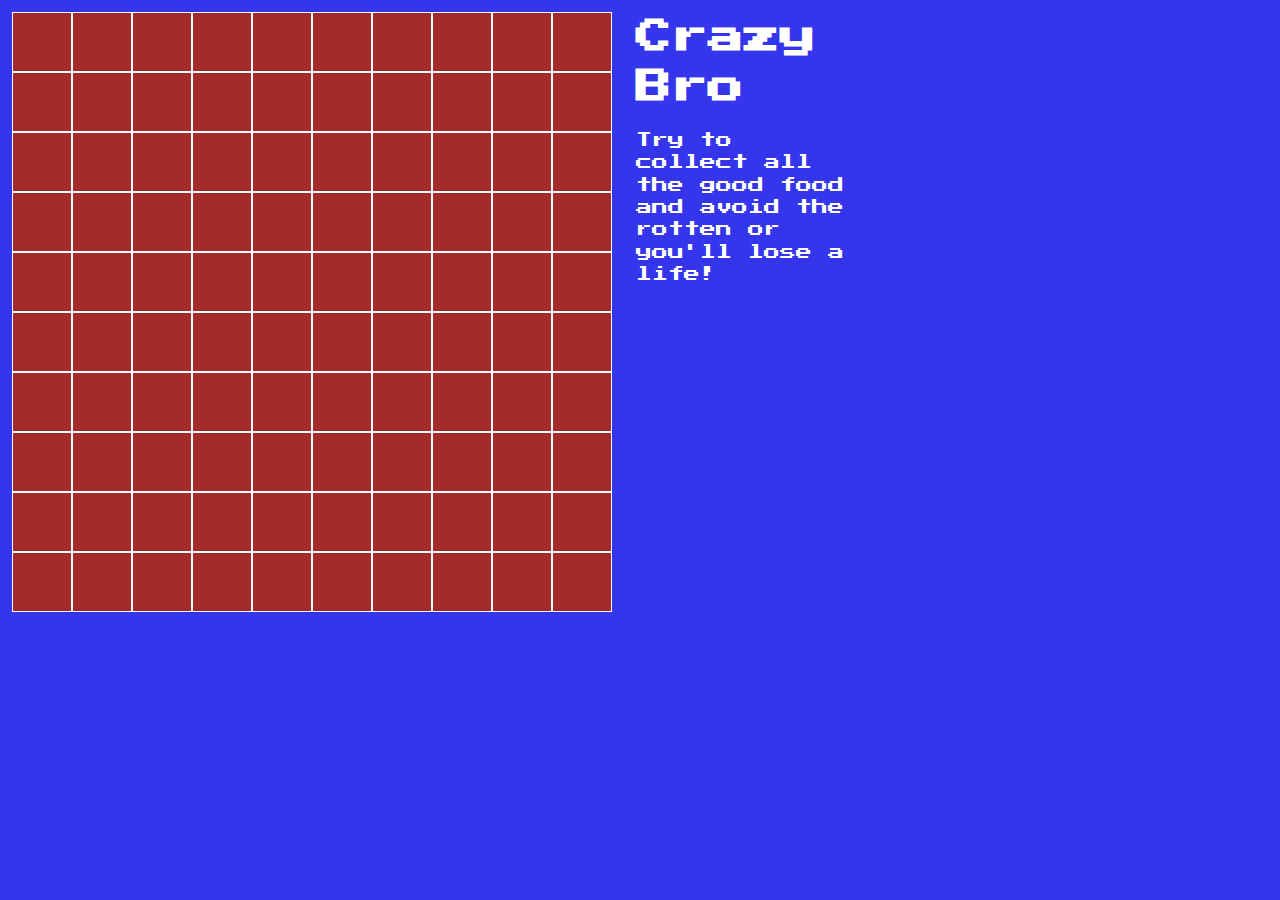
==== crazy_bro/index.html @ 5f94efc2 "started new game - crazy bro" ====
<!DOCTYPE html>
<html lang="en">

<head>
    <meta charset="UTF-8">
    <meta http-equiv="X-UA-Compatible" content="IE=edge">
    <meta name="viewport" content="width=device-width, initial-scale=1.0">
    <title>Crazy Bro - Arcade Games</title>
    <link rel="stylesheet" href="../common/style.css">
    <link rel="preconnect" href="https://fonts.googleapis.com">
    <link rel="preconnect" href="https://fonts.gstatic.com" crossorigin>
    <link href="https://fonts.googleapis.com/css2?family=Press+Start+2P&display=swap" rel="stylesheet">
    <link rel="stylesheet" href="style.css">
</head>

<body>
    <div class="board">
        <div class="game-area">
            <div id="grid"></div>
        </div>
        <div class="game-data">
            <h1>Crazy Bro</h1>
            <p>Try to collect all the good food and avoid the rotten or you'll lose a life!</p>
        </div>
    </div>


    <script src="script.js"></script>
</body>

</html>
---- common/style.css ----
:root {
  --bg-color: #3535ec;
  --accent-color: #f70d68;
}

* {
  margin: 0;
  padding: 0;
  box-sizing: border-box;
}

body {
  background-color: var(--bg-color);
  font-family: "Press Start 2P", cursive;
  line-height: 1.4;
  color: white;
}

.container {
  width: 600px;

  display: flex;
  flex-direction: column;
  align-items: center;

  margin: 50px auto;
}

img {
  max-width: 100%; /* le percentuali si riferiscono al contenitore */
}

ul {
  list-style-type: none;
}

li {
  margin-bottom: 16px;
}
a {
  color: white;
  text-decoration: none;
}

a:hover {
  color: var(--accent-color);
}

/* STRUTTURA BASE PAGINE DEI GIOCHI */

.board {
  display: flex;
  flex-direction: row;
}

.game-area {
  padding: 12px;

  position: relative;
}

.game-data {
  padding: 12px;

  width: 240px;
}

h1 {
  font-size: 36px;
  margin-bottom: 16px;
}

p {
  font-size: 16px;
  margin-bottom: 20px;
}

/* ALERT */
.game-alert {
  position: absolute;
  top: 0;
  left: 0;
  right: 0;
  bottom: 0;

  display: flex;
  align-items: center;
  justify-content: center;
}

.game-alert-message {
  font-size: 30px;
  padding: 20px;
  background-color: var(--accent-color);
}
---- crazy_bro/style.css ----
:root {
    --cell-size: 60px;
    --grid-size: 10;
}


#grid {
    width: calc(var(--cell-size) * var(--grid-size));
    height: calc(var(--cell-size) * var(--grid-size));
    background-color: aquamarine;
    display: flex;
    flex-wrap: wrap;
}

#grid > div {
    width: var(--cell-size);
    height: var(--cell-size);   
    background-color: brown; 
    border: solid 1px white;
}
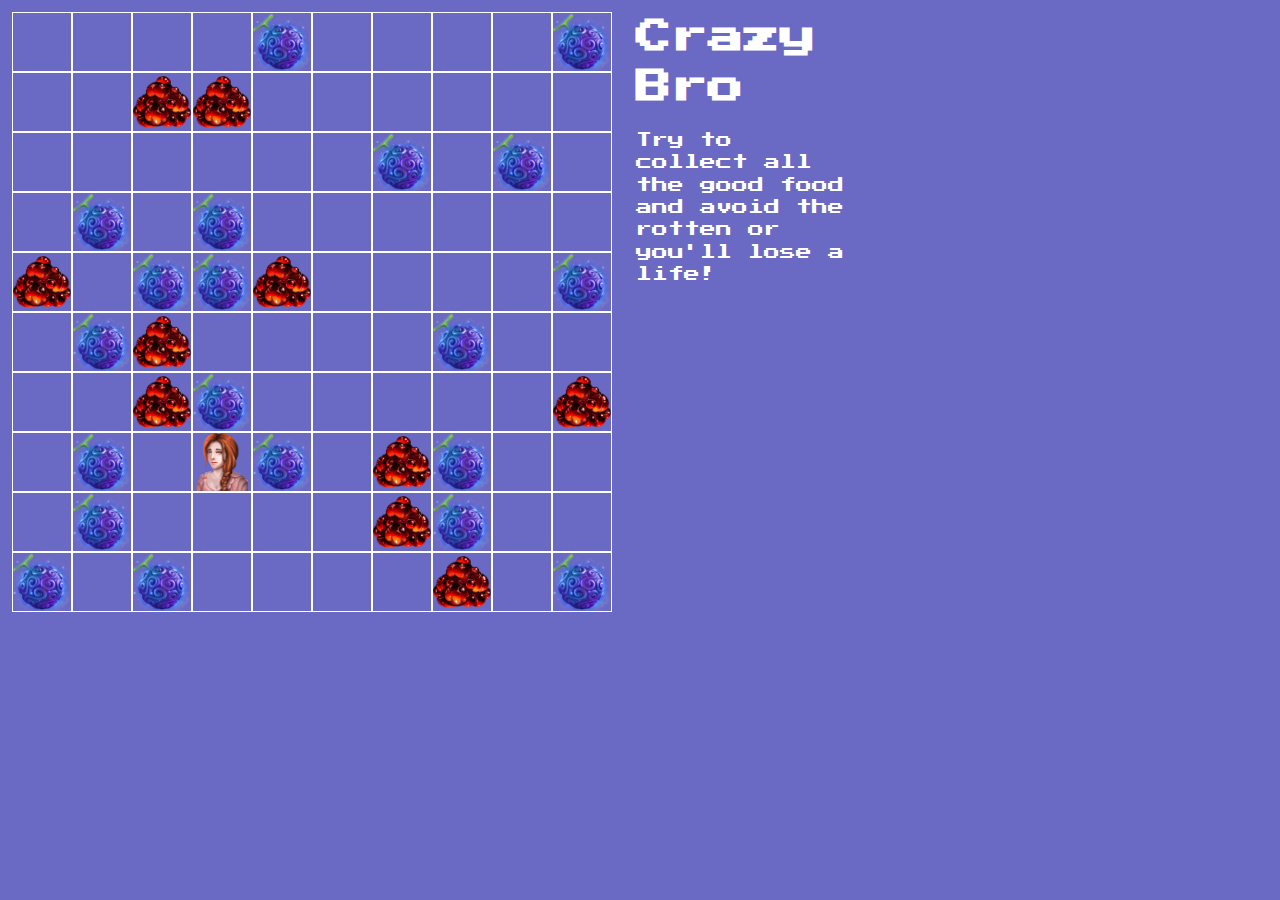
==== commit fae03073: "Game set up: positioning elements" ====
--- a/crazy_bro/index.html
+++ b/crazy_bro/index.html
@@ -23,8 +23,6 @@
             <p>Try to collect all the good food and avoid the rotten or you'll lose a life!</p>
         </div>
     </div>
-
-
     <script src="script.js"></script>
 </body>
 
--- a/crazy_bro/style.css
+++ b/crazy_bro/style.css
@@ -1,13 +1,15 @@
 :root {
     --cell-size: 60px;
-    --grid-size: 10;
+    --grid-size: 10;    
 }
 
+body {
+    background-color: #6a6ac5;
+}
 
 #grid {
     width: calc(var(--cell-size) * var(--grid-size));
     height: calc(var(--cell-size) * var(--grid-size));
-    background-color: aquamarine;
     display: flex;
     flex-wrap: wrap;
 }
@@ -15,6 +17,20 @@
 #grid > div {
     width: var(--cell-size);
     height: var(--cell-size);   
-    background-color: brown; 
-    border: solid 1px white;
+    border: solid 1px white;    
+    background-position: center;
+    background-repeat: no-repeat;
+    background-size: contain;
+}
+
+.good-food {
+    background-image: url(./images/good-food.png);
+}
+
+.rotten-food {
+    background-image: url(./images/rotten-food.png);
+}
+
+.character {
+    background-image: url(./images/character.png);
 }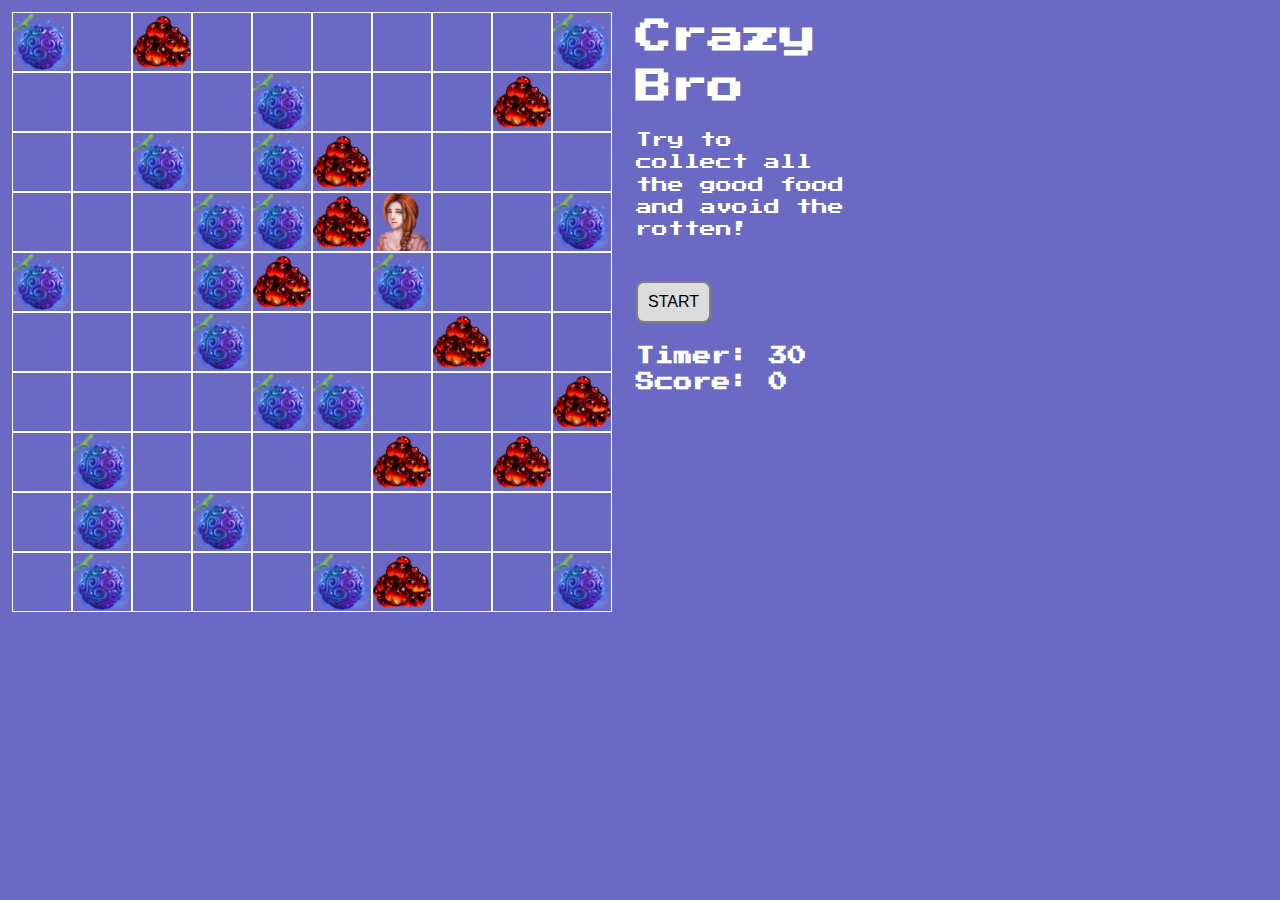
==== commit 3c21d171: "developed start of the game and result" ====
--- a/crazy_bro/index.html
+++ b/crazy_bro/index.html
@@ -20,9 +20,13 @@
         </div>
         <div class="game-data">
             <h1>Crazy Bro</h1>
-            <p>Try to collect all the good food and avoid the rotten or you'll lose a life!</p>
+            <p>Try to collect all the good food and avoid the rotten!</p>
+            <button id="btn-start">START</button>
+            <h3>Timer: <span id="time-left"></span></h3>
+            <h3>Score: <span id="score"></span></h3>
         </div>
     </div>
+    <script src="../common/utils.js"></script>
     <script src="script.js"></script>
 </body>
 
--- a/crazy_bro/style.css
+++ b/crazy_bro/style.css
@@ -6,6 +6,22 @@
 body {
     background-color: #6a6ac5;
 }
+
+button {
+    padding: 10px;
+    font-size: 16px;
+    background-color: gainsboro;
+    border: 2px grey solid;
+    border-radius: 8px;  
+    margin: 20px 0px 20px 0px; 
+}
+
+button:hover {
+    background-color: forestgreen;
+    color: white;
+    cursor: pointer;
+}
+
 
 #grid {
     width: calc(var(--cell-size) * var(--grid-size));
